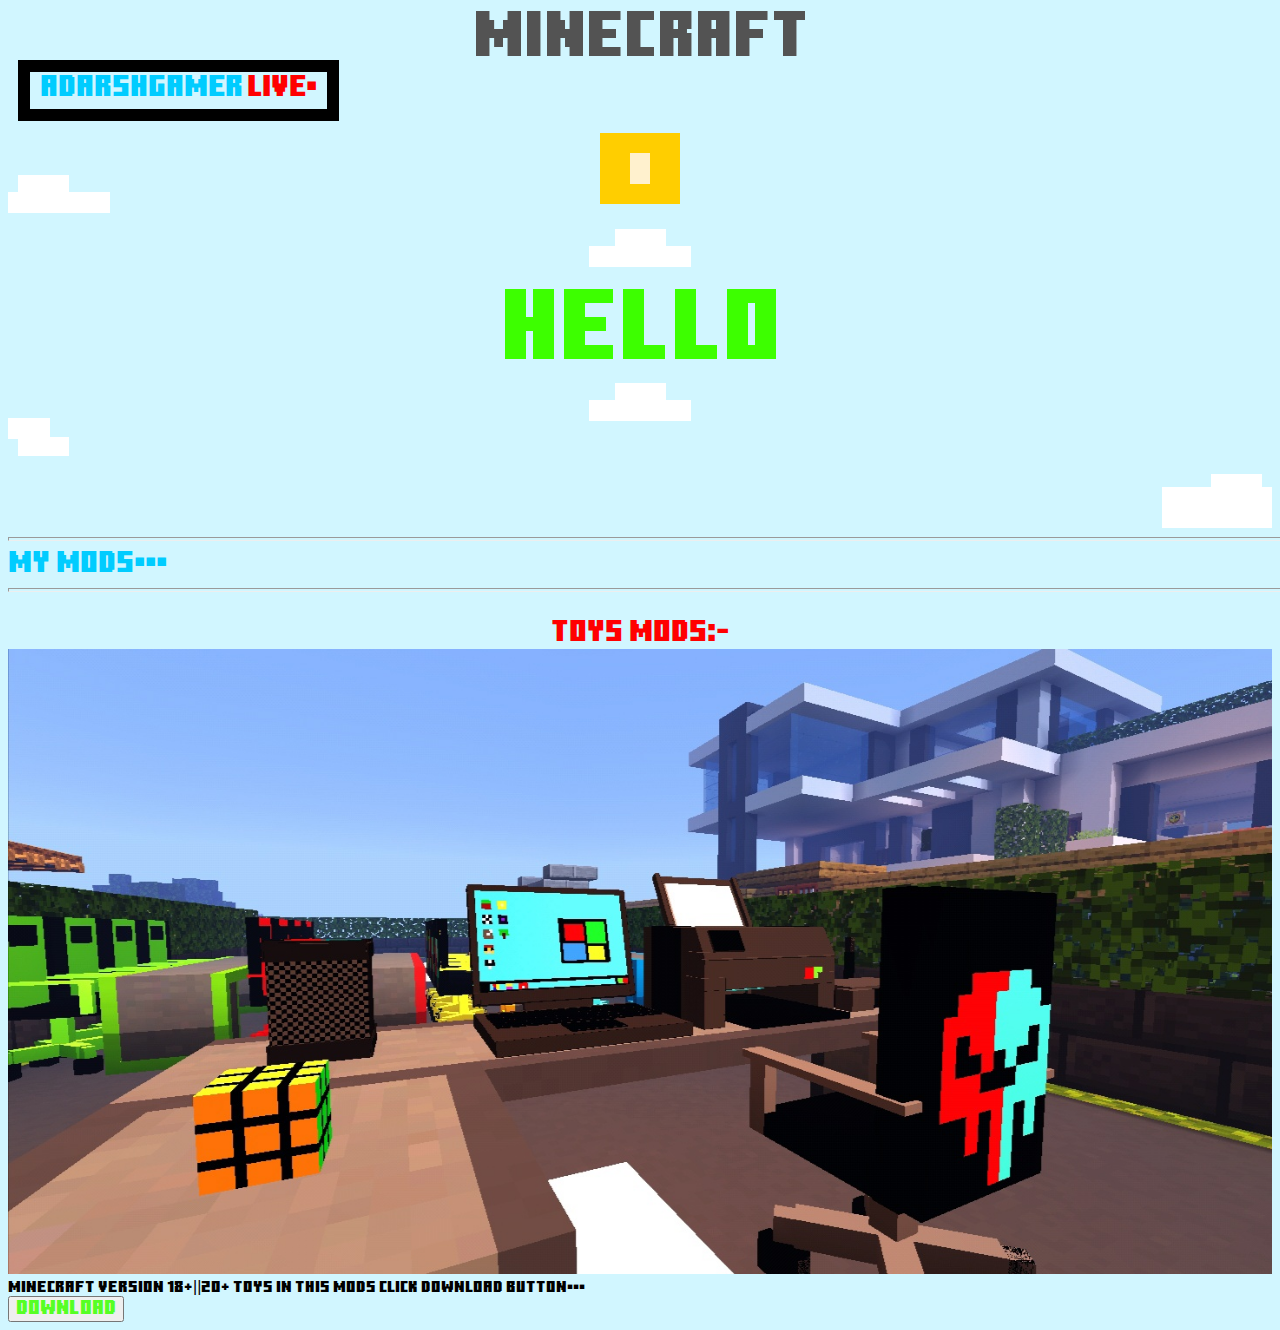
==== index.html @ 7203255c "Add files via upload" ====
<!DOCTYPE HTML>
<html>
  <e><center><e>MINECRAFT</e></center></e>
</html>
<html>
  <style>
    j {
      color: #3dff00;
      font-family: "Roblox", Sans-Serif;
      font-size: 100px;
    }
  </style>
</html>
<!DOCTYPE html>
<html lang="en">
  <head>
    <meta charset="UTF-8" />
    <meta http-equiv="X-UA-Compatible" content="IE=edge" />
    <meta name="viewport" content="width=device-width, initial-scale=1.0" />
    <title>AdarshgamerLive•</title>
</html>
<style>
   mine{
    background: #ffffff;
    color: #ffffff;
    font-size: 50px;
  }
     ci{
       color: #00ccff;
       font-size: 30px;
       font-family: "Roblox";
     }
     hi{
       color: #ff0000;
       font-size: 30px;
       font-family: "Roblox";
     }
</style>
<inf><ci>ADARSHGAMER</ci> <hi>LIVE•</hi></inf>
  <style>
     info{
      border: 10px solid #fff1ce;
      padding: 0px;
      margin: 10px
      text-align: left;
    }
    inf{
      border: 12px solid black;
      padding: 10px;
      margin: 10px;
      text-align: left;
    }
  </style>
</html>
<style>
@font-face {
  font-family: "Roblox";
  src: url(MinecraftTen-VGORe.ttf) format("truetype");
  font-weight: bold;
}
body {
  background-color: #d1f6ff;
}
e {
  font-size: 2em;
  font-family: "Roblox", sans-serif;
  font-weight: bold;
}
e,
e {
  margin: 0;
  color: #535353;
}
</style>
<br>
<html>
  <head>
    <style>
      k {
        border: 30px solid #ffce00;
        padding: 0px;
        margin: 10px;
        font-size: 10px;
        color: #ffffff;
      }
      l {
        border: solid #00ccff;
        border-width: 10px;
        padding: 0px;
        margin: 10px;
      }
   o {
        border: 1px solid #ffffff;
        border-left-width: 50px;
        padding: 0px;
        margin: 10px;
        color: #ffffff;
      }
      f {
        border: 2px solid #ffffff;
        border-left-width: 100px;
      }
      u {
        border: 2px solid #ffffff;
        border-right-width: 40px;
      }
        in {
            border: 2px solid #ffffff;
            border-width: 10px;
            border-left-width: 100px;
        }
         hr{
          width: 101%;
          height: 2px;
        }
    </style>
</html>
<br>
<br>
<br>
<center><k><info></info></k></center>
<o></o><br><f></f>
<html>
  <br>
  <br>
<center><o></o><br><f></f></center>
</html>
<br>
<center><j>HELLO</j></center>
<center><o></o><br><f></f></center><u></u><br><o></o>
       <h3 style="text-align: right"> 
<o></o><br><in></in>
</h3>
<hr>
<html>
  <ci>MY moDS•••</ci>
  <hr>
  <br>
  <center><hi>TOYs MODS:-</hi></center>
  <div class="rio">
  <img src="4.jpg">
  <style>
    img{
      height: 100%;
      width: 100%;
    }
    kal {
      font: 10px;
      font-family: "Roblox",Sans-Serif;
    }
    oo {
      color: #56ff24;
      font-size: 20px;
      font-family: "Roblox",Sans-Serif;
    }
    button{
      color: #00ccff;
    }
  </style>
  <kal>Minecraft version 18+||20+ Toys in this mods click Download button•••<br></kal>
  <html>
      <a href="Toys.html">
    </head>
  </html>
  <button><oo>Download</oo></button>
</div>
</html>
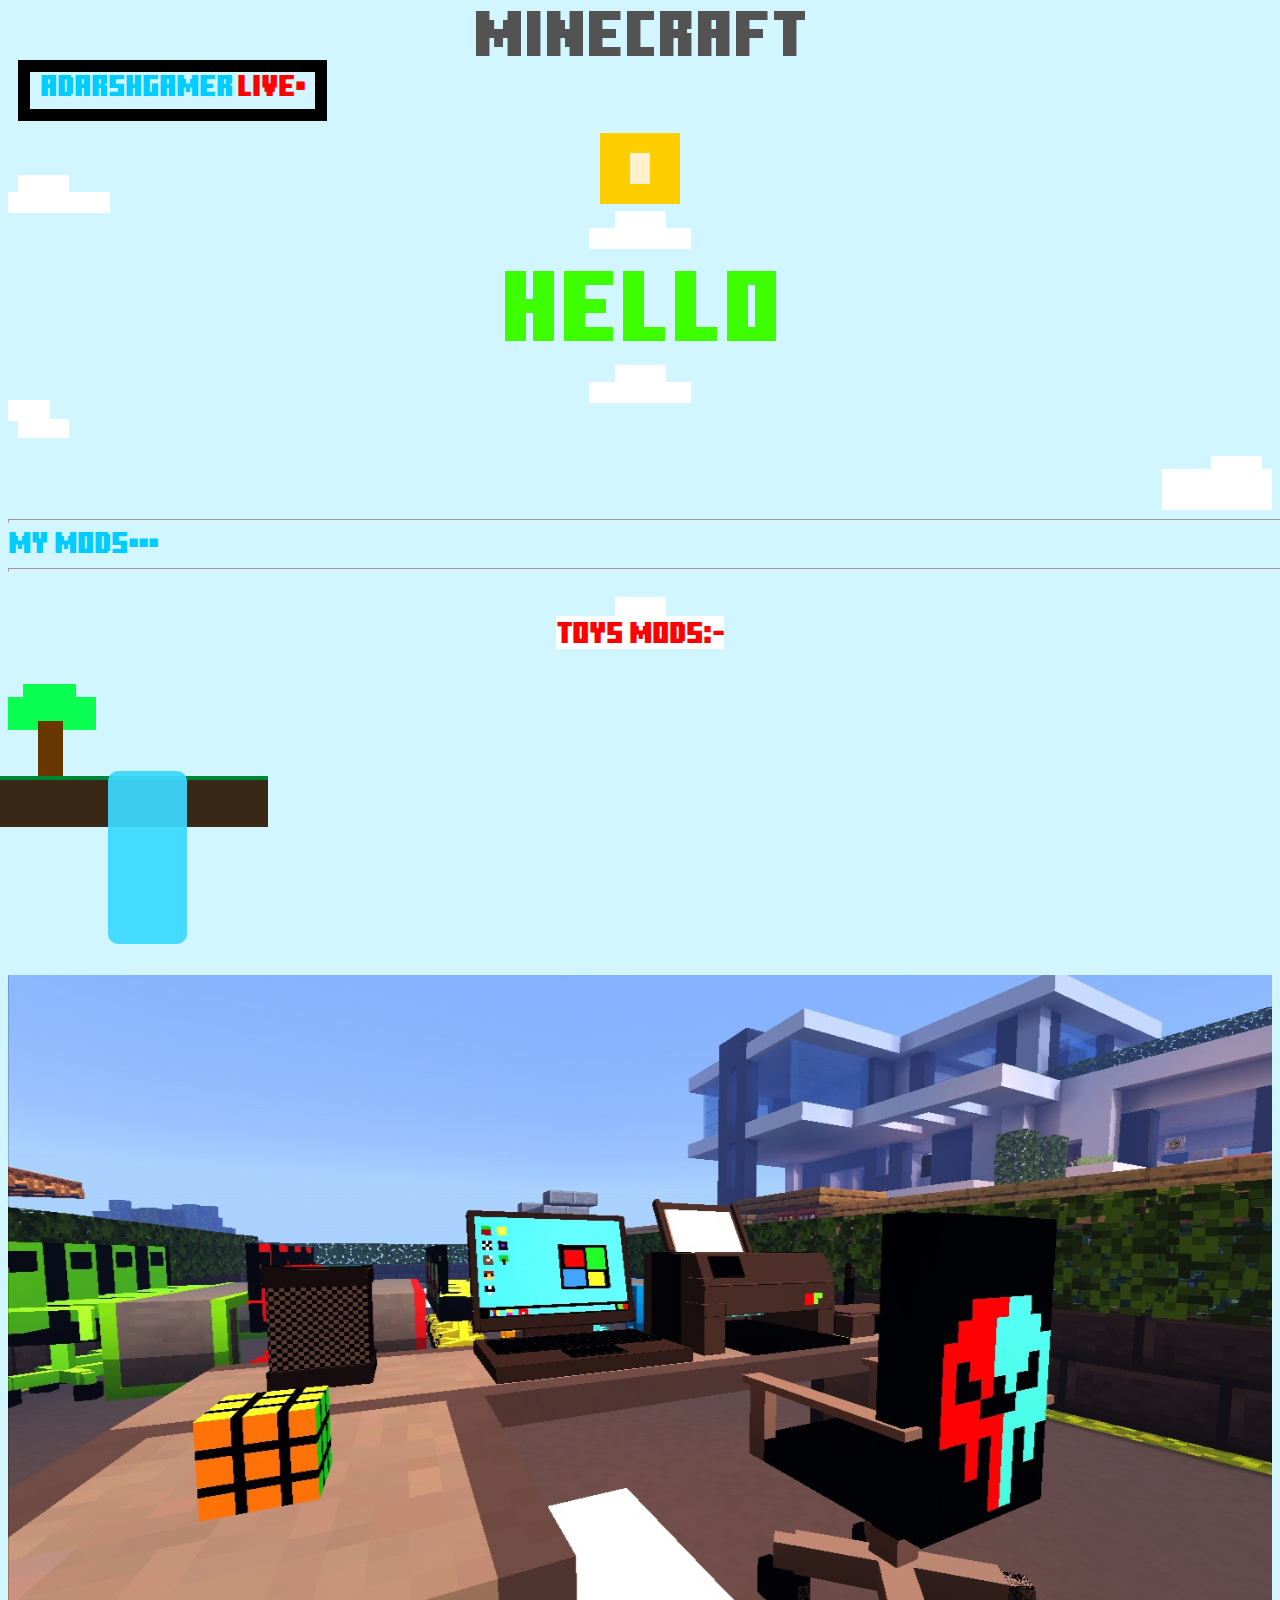
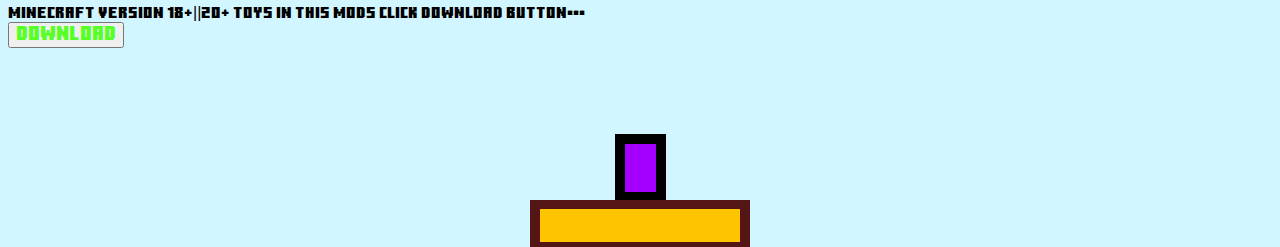
==== commit 1fcd6981: "Add files via upload" ====
--- a/index.html
+++ b/index.html
@@ -23,16 +23,16 @@
    mine{
     background: #ffffff;
     color: #ffffff;
-    font-size: 50px;
+    font-size: 30px;
   }
      ci{
        color: #00ccff;
-       font-size: 30px;
+       font-size: 29.5px;
        font-family: "Roblox";
      }
      hi{
        color: #ff0000;
-       font-size: 30px;
+       font-size: 29.5px;
        font-family: "Roblox";
      }
 </style>
@@ -121,8 +121,6 @@
 <center><k><info></info></k></center>
 <o></o><br><f></f>
 <html>
-  <br>
-  <br>
 <center><o></o><br><f></f></center>
 </html>
 <br>
@@ -136,14 +134,8 @@
   <ci>MY moDS•••</ci>
   <hr>
   <br>
-  <center><hi>TOYs MODS:-</hi></center>
-  <div class="rio">
-  <img src="4.jpg">
-  <style>
-    img{
-      height: 100%;
-      width: 100%;
-    }
+  <center><o></o><br><mine><hi>TOYs MODS:-<mine></hi></center>
+ <style>
     kal {
       font: 10px;
       font-family: "Roblox",Sans-Serif;
@@ -155,6 +147,86 @@
     }
     button{
       color: #00ccff;
+    }
+  </style>
+<html>
+  <br><br>
+  <style>
+    opo {
+      border: 3px solid #0aff52;
+      padding: 0px;
+      margin: 15px;
+      border-left-width: 50px;
+    }
+    pop {
+      border: 8px solid #0aff52;
+      padding: 0px;
+      border-left-width: 80px;
+      border-top-left-radius: ;
+    }
+    mom {
+      border: 20px solid #683800;
+      padding: 0px;
+      margin: 30px;
+      border-left-width: 5px;
+    }
+    bob {
+      border: 1px solid #008738;
+      padding: 0px;
+      margin: -100px;
+      border-left-width: 359px;
+    }
+    omo {
+      border: 15px solid #392815;
+      padding: 0px;
+      margin: -100px;
+      border-left-width: 345px;
+    }
+    bm {
+      border: 78px solid #3bd8ffee;
+      padding: 0px;
+      margin: 100px;
+      border-left-width: 1px;
+      border-top-left-radius: 10px;
+      border-top-right-radius: 10px;
+      border-bottom-right-radius: 10px;
+      border-bottom-left-radius: 10px;
+    }
+    mb {
+      border: 20px solid #541515;
+      padding: px;
+      border-left-width: 10px;
+      border-top-width: 10px;
+      border-right-width: 10px;
+    }
+    nc {
+      border: 20px solid ;
+      padding: px;
+      border-left-width: 10px;
+      border-top-width: 40px;
+      border-right-width: 10px;
+    }
+    om {
+      border: 1px solid #a400ff;
+      border-left-width: 30px;
+      border-top-width: 30px;
+    }
+    opk {
+      border: 0px solid #ffc400;
+      border-left-width: 200px;
+      border-top-width: 1px;
+      border-bottom-width: 15px;
+    }
+  </style>
+ <opo></opo><br><pop></pop><br><br><mom></mom><br><br><bob></bob><br><omo></omo><br><br><br><bm></bm>
+</html>
+<br><br><br><br><br><br><br>
+  <div class="rio">
+  <img src="4.jpg">
+  <style>
+    img{
+      height: 100%;
+      width: 100%;
     }
   </style>
   <kal>Minecraft version 18+||20+ Toys in this mods click Download button•••<br></kal>
@@ -164,4 +236,15 @@
   </html>
   <button><oo>Download</oo></button>
 </div>
-</html>+</html>
+<a href=""></a>
+<html>
+</html>
+<br>
+<br>
+<br>
+<br>
+<br>
+<br>
+<br>
+<center><nc><om></om></nc><br><br><mb><opk></opk></mb></center>
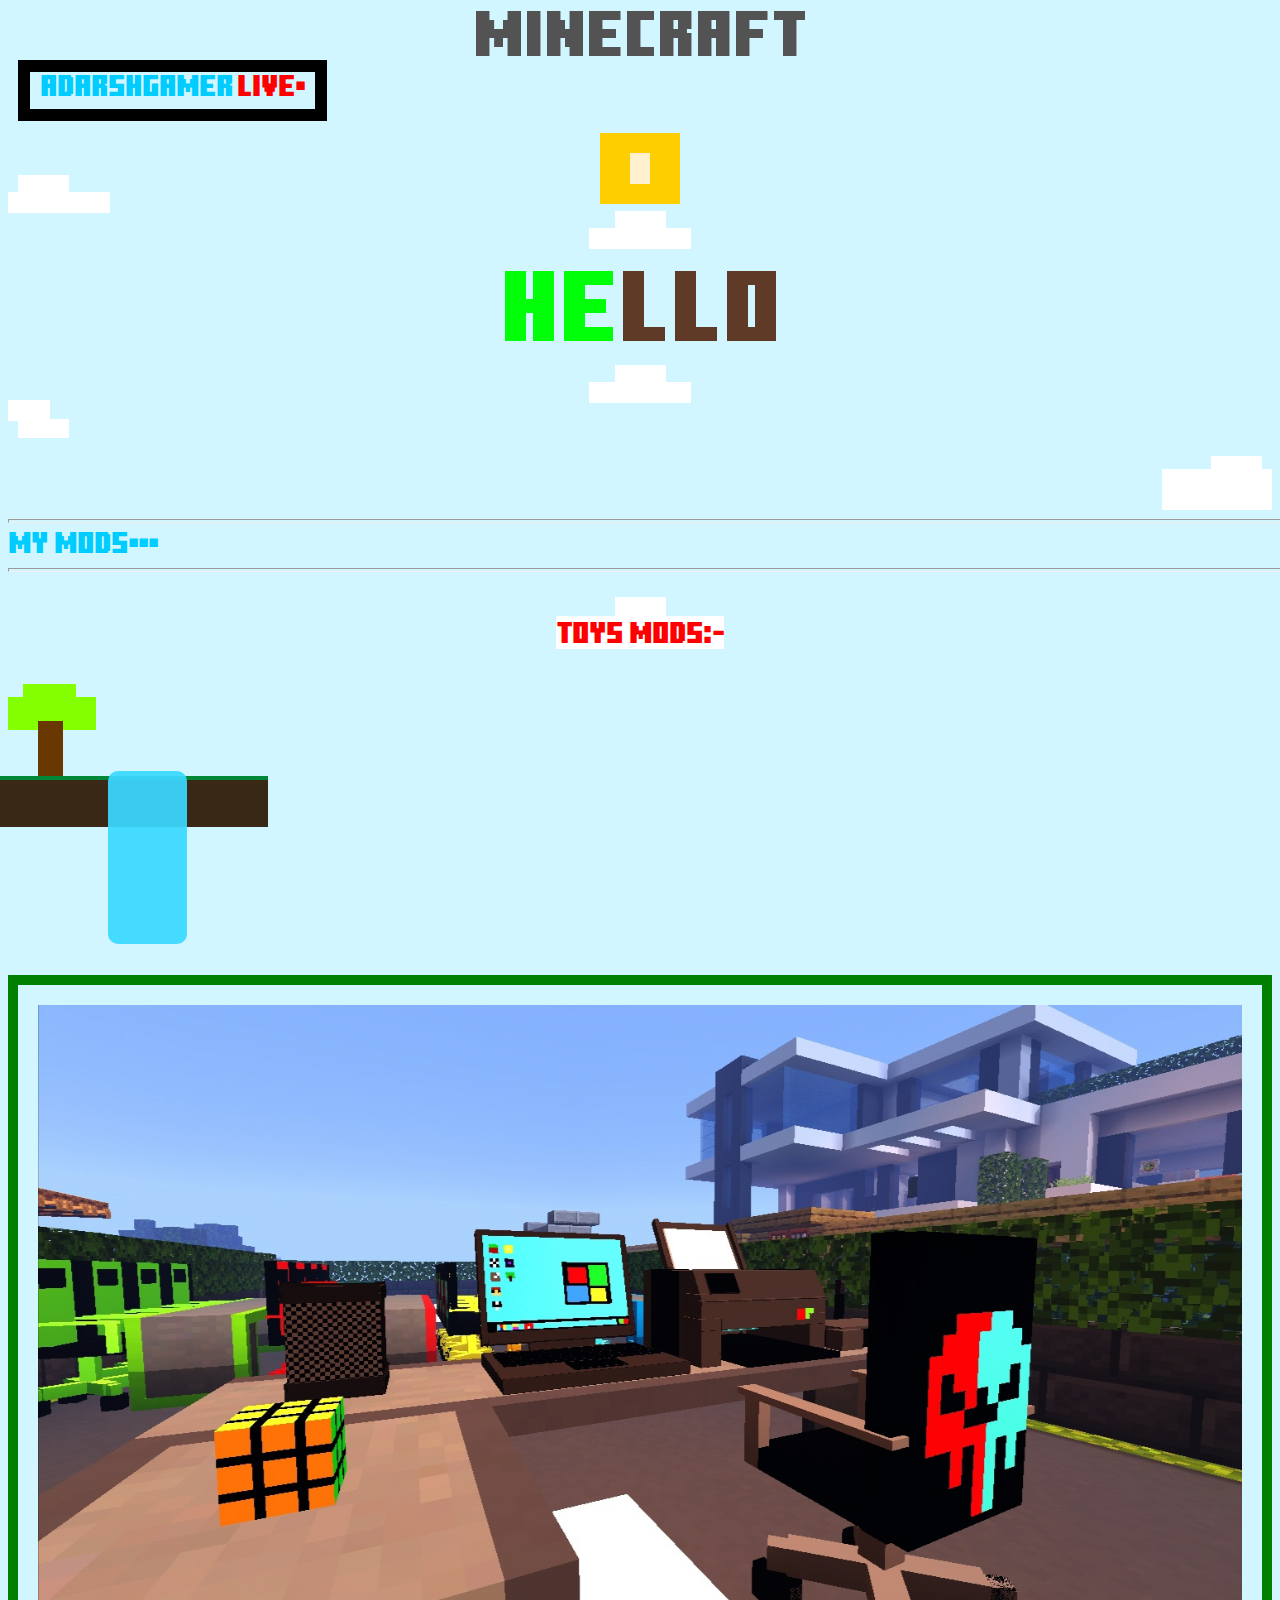
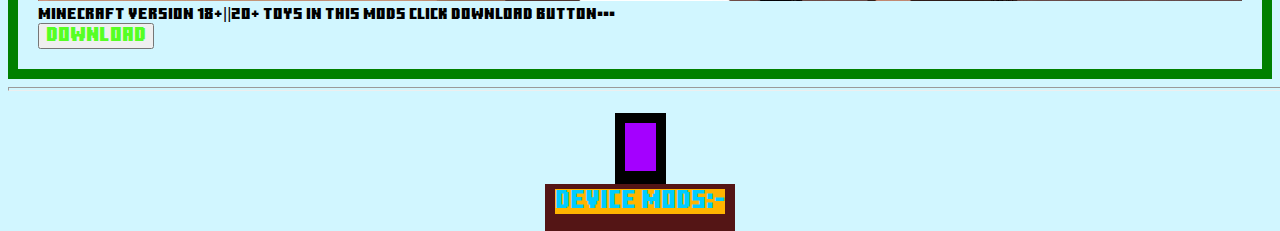
==== commit 4a8a3160: "Add files via upload" ====
--- a/index.html
+++ b/index.html
@@ -5,7 +5,12 @@
 <html>
   <style>
     j {
-      color: #3dff00;
+      color: #00ff09;
+      font-family: "Roblox", Sans-Serif;
+      font-size: 100px;
+    }
+    r {
+      color: #5f3a27;
       font-family: "Roblox", Sans-Serif;
       font-size: 100px;
     }
@@ -35,6 +40,12 @@
        font-size: 29.5px;
        font-family: "Roblox";
      }
+     mio {
+       background: #ffb400;
+       color: #00ccff;
+       font-size: 25px;
+       font-family: "Roblox",Sans-Serif;
+     }
 </style>
 <inf><ci>ADARSHGAMER</ci> <hi>LIVE•</hi></inf>
   <style>
@@ -124,7 +135,7 @@
 <center><o></o><br><f></f></center>
 </html>
 <br>
-<center><j>HELLO</j></center>
+<center><j>HE</j><r>LLO</r></center>
 <center><o></o><br><f></f></center><u></u><br><o></o>
        <h3 style="text-align: right"> 
 <o></o><br><in></in>
@@ -152,14 +163,22 @@
 <html>
   <br><br>
   <style>
+    .ingi{
+      border: 10px solid green;
+      padding: 20px;
+      margin: 10px
+      text-align: left;
+    }
+  </style>
+  <style>
     opo {
-      border: 3px solid #0aff52;
+      border: 3px solid #83ff00;
       padding: 0px;
       margin: 15px;
       border-left-width: 50px;
     }
     pop {
-      border: 8px solid #0aff52;
+      border: 8px solid #83ff00;
       padding: 0px;
       border-left-width: 80px;
       border-top-left-radius: ;
@@ -221,6 +240,7 @@
  <opo></opo><br><pop></pop><br><br><mom></mom><br><br><bob></bob><br><omo></omo><br><br><br><bm></bm>
 </html>
 <br><br><br><br><br><br><br>
+<div class="ingi">
   <div class="rio">
   <img src="4.jpg">
   <style>
@@ -236,15 +256,12 @@
   </html>
   <button><oo>Download</oo></button>
 </div>
-</html>
+</html></div>
 <a href=""></a>
 <html>
-</html>
-<br>
-<br>
-<br>
-<br>
-<br>
-<br>
-<br>
-<center><nc><om></om></nc><br><br><mb><opk></opk></mb></center>
+  <hr>
+</html>
+<br>
+<br>
+<br>
+<center><nc><om></om></nc><br><br><mb><mio>DEVICE MODS:-</mio></mb></center>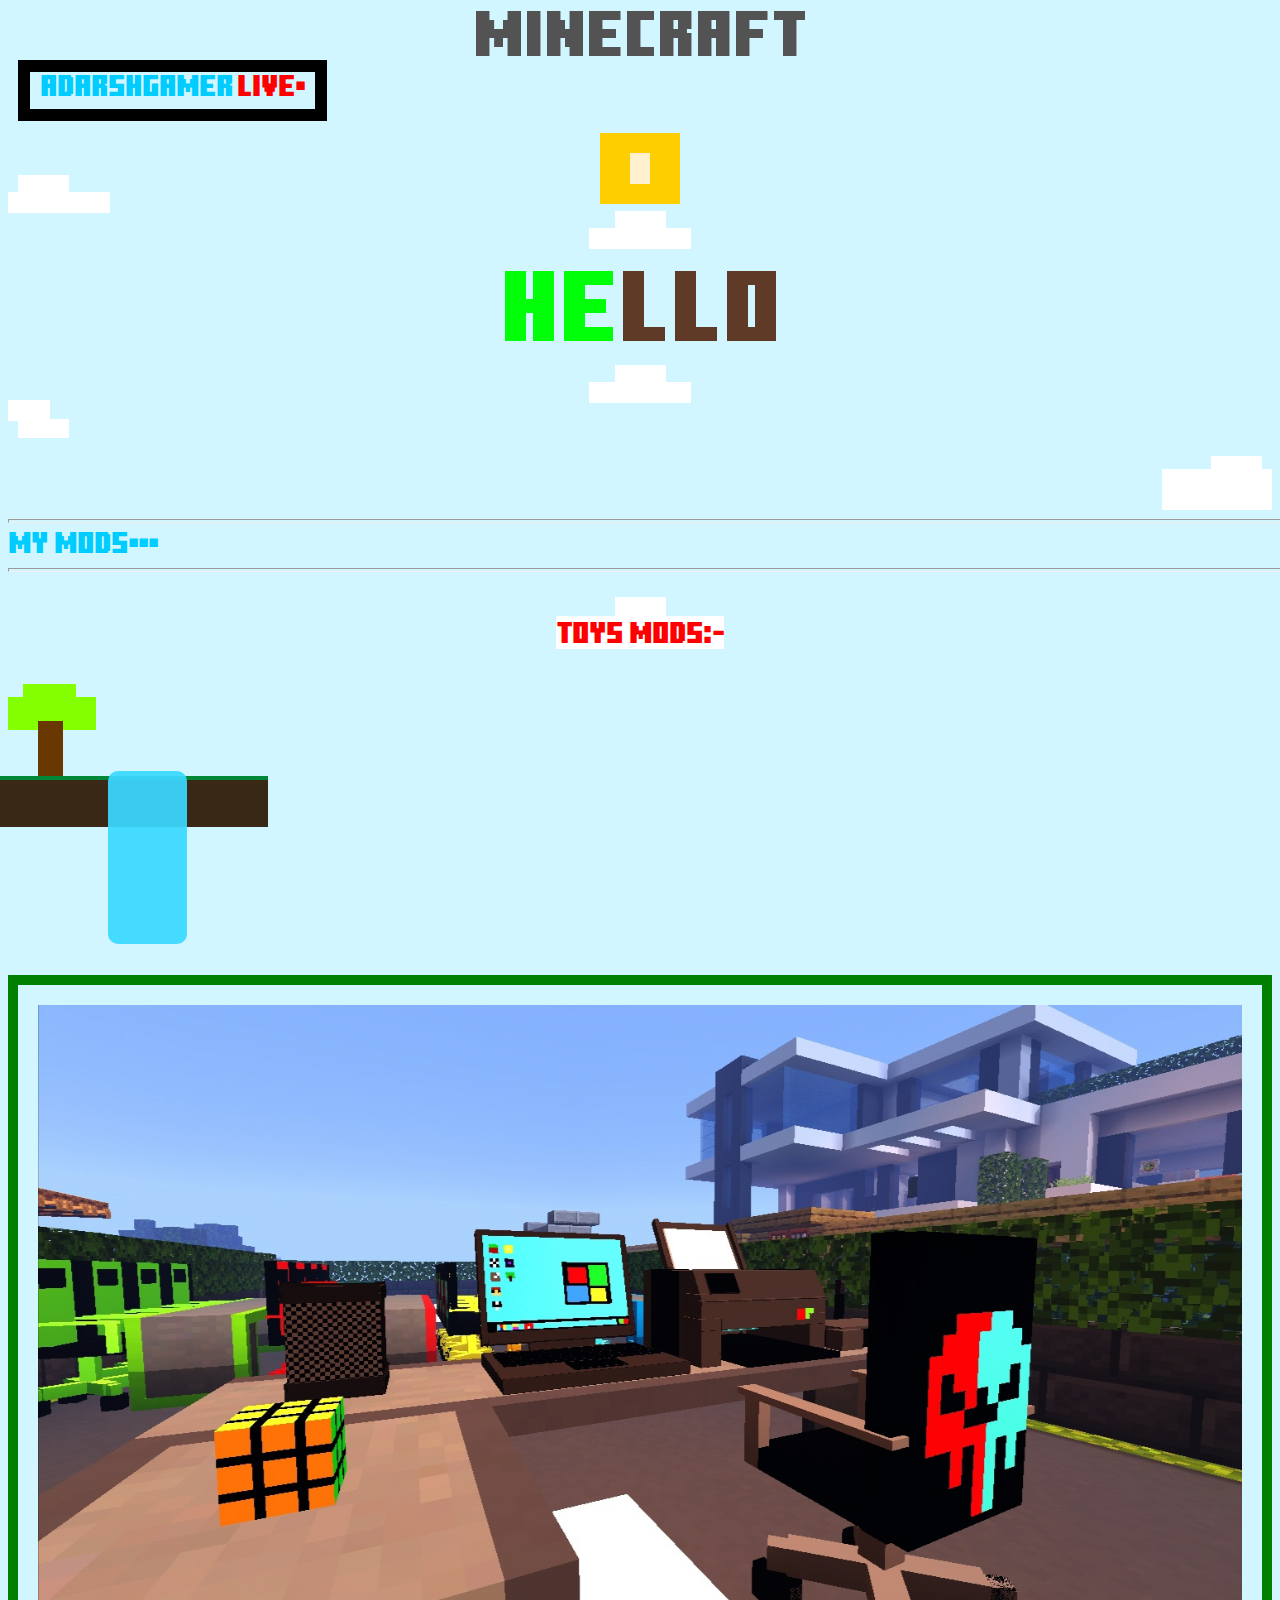
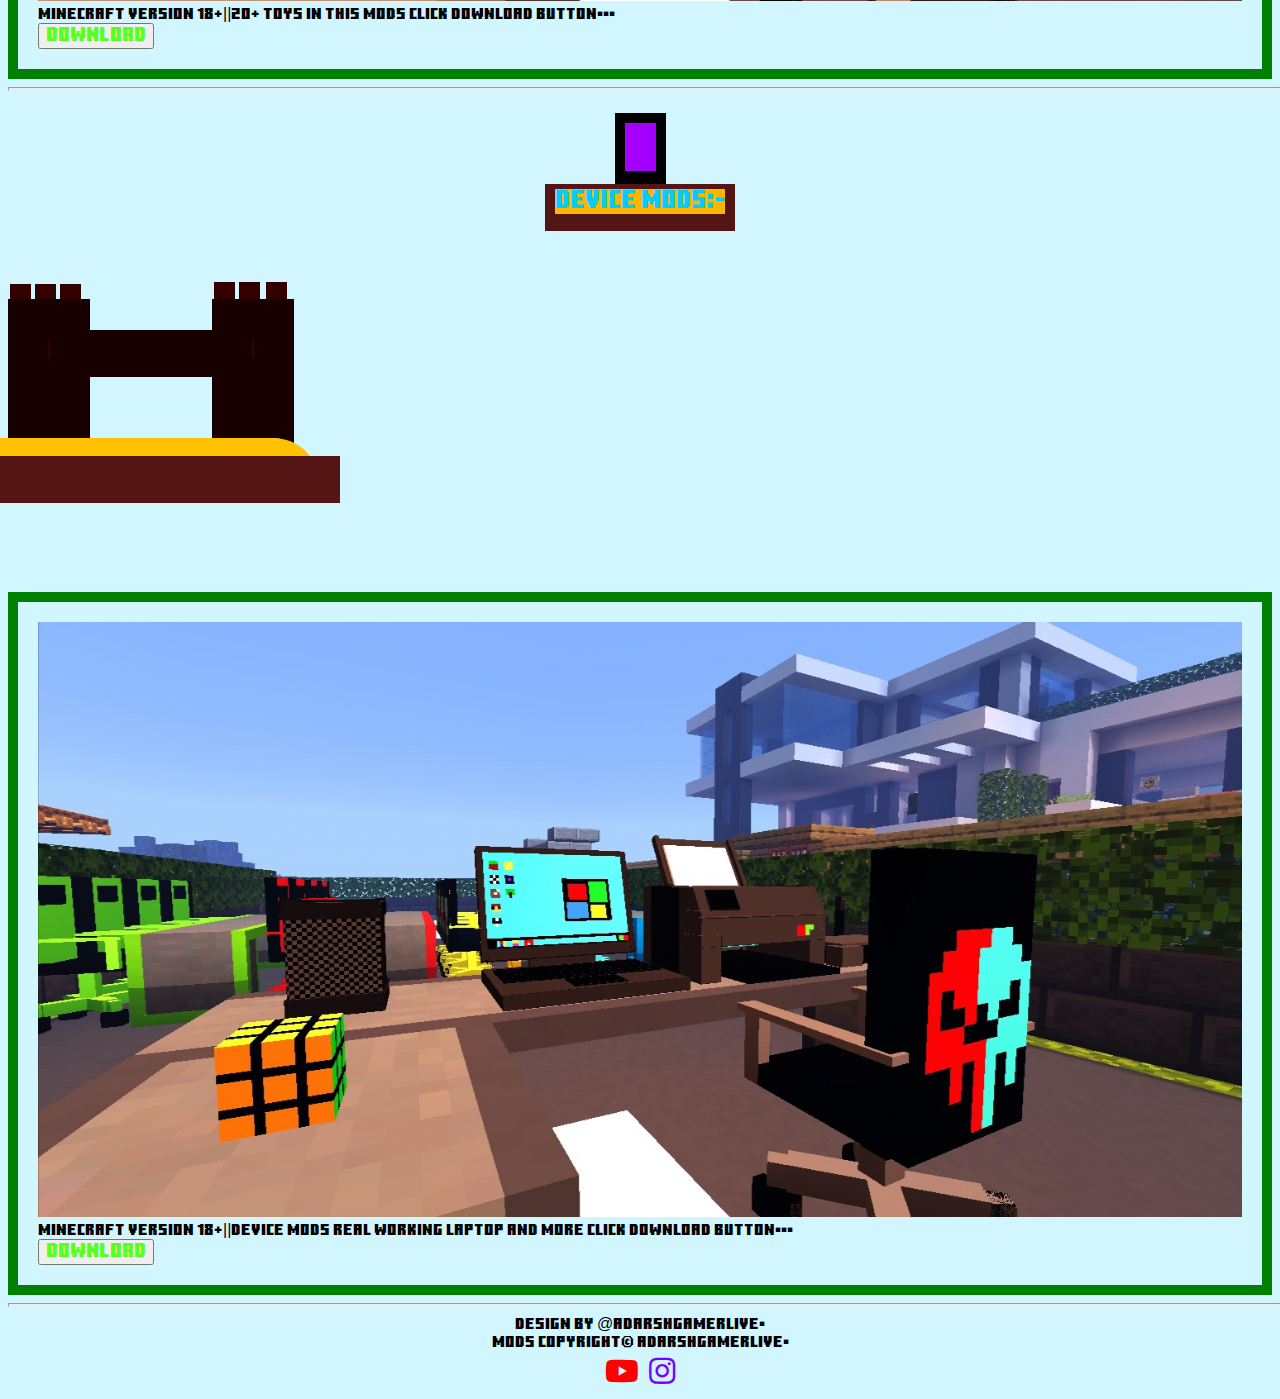
==== commit bd0a7fc0: "Add files via upload" ====
--- a/index.html
+++ b/index.html
@@ -1,4 +1,14 @@
 <!DOCTYPE HTML>
+<html>
+  <link rel="shortcut icon" href="icon.png">
+<link rel="apple-touch-icon" sizes="180x180" href="icon.png">
+<link rel="icon" type="image/png" sizes="32x32" href="icon.png">
+<link rel="icon" type="image/png" sizes="16x16" href="icon.png">
+<link rel="manifest" href="icon.png">
+<link rel="mask-icon" href="icon.png" color="#5bbad5">
+<meta name="msapplication-TileColor" content="#da532c">
+<meta name="theme-color" content="#ffffff">
+</html>
 <html>
   <e><center><e>MINECRAFT</e></center></e>
 </html>
@@ -264,4 +274,108 @@
 <br>
 <br>
 <br>
-<center><nc><om></om></nc><br><br><mb><mio>DEVICE MODS:-</mio></mb></center>+<center><nc><om></om></nc><br><br><mb><mio>DEVICE MODS:-</mio></mb></center>
+  </html>
+  <br><br>
+  <html><style>
+    oeo {
+      border: 20px solid #330000;
+      border-bottom-width: 100px;
+      border-right-width: 1px;
+      margin: 2px;
+    }
+    ko {
+      border: 40px solid #190000;
+      border-bottom-width: 100px;
+      padding: 1px;
+    }
+    mol {
+      border: 40px solid #190000;
+      border-bottom-width: 20px;
+      border-top-width: 10px;
+      border-left-width: 100px;
+      border-right-width: 50px;
+    }
+    eoe {
+      border: 20px solid #330000;
+      border-bottom-width: 1px;
+      border-right-width: 1px;
+      border-top-width: 58px;
+      margin: -25px;
+    }
+    joj {
+      border: 20px solid #330000;
+      border-bottom-width: 10pxpx;
+      border-right-width: 1px;
+      border-top-width: 58px;
+      margin: -23px;
+    }
+    mv {
+      border: 40px solid #ffc100;
+      border-bottom-width: 20px;
+      border-top-width: 10px;
+      border-left-width: 280px;
+      border-top-right-radius: 50px;
+      margin: -8px;
+    }
+    vm {
+      border: 40px solid #541515;
+      border-bottom-width: 20px;
+      border-top-width: 10px;
+      border-left-width: 300px;
+      margin: -8px;
+    }
+  </style>
+  <br><br><br>
+  <oeo></oeo><oeo></oeo><oeo></oeo><br><br><ko></ko><mol></mol>||||||||||||||||<eoe></eoe><joj></joj><joj></joj><ko></ko><br><br><br><br><br><br><mv></mv><br><vm></vm>
+  </html>
+</html>
+<br><br><br><br><br><br><br>
+<div class="ingi">
+  <div class="rio">
+  <img src="4.jpg">
+  <style>
+    img{
+      height: 100%;
+      width: 100%;
+    }
+  </style>
+  <kal>Minecraft version 18+||Device mods real working laptop and more click Download button•••<br></kal>
+  <html>
+      <a href="Toys.html">
+    </head>
+  </html>
+  <button><oo>Download</oo></button>
+</div>
+</html></div>
+<a href=""></a>
+<html>
+  <hr>
+  </html>
+<link rel="stylesheet" href="https://cdnjs.cloudflare.com/ajax/libs/font-awesome/5.15.3/css/all.min.css"/>
+<center>
+    <ii>Design by @AdarshgamerLive•
+    <br>Mods copyright© AdarshgamerLive•</ii>     <div class="button">
+            <div class="icon">
+              <a href="https://youtube.com/channel/UCxV3Etv1kEWNTRDdJlK_ZKw" target="_blank">
+            <b class="fab fa-youtube"></b><a href=></a><a href="https://www.instagram.com/adarshgamer_live/" target="_blank"><oi class="fab fa-instagram"></oi>
+</center>
+</html>
+<html>
+  <style>
+    b {
+      color: #ff0000;
+      font-size: 30px;
+      margin: 5px;
+    }
+    ii {
+      color: #000000;
+      font-family: "Roblox",Sans-Serif;
+    }
+    oi {
+      color: #7900ff;
+      font-size: 30px;
+      margin: 5px;
+    }
+  </style>
+</html>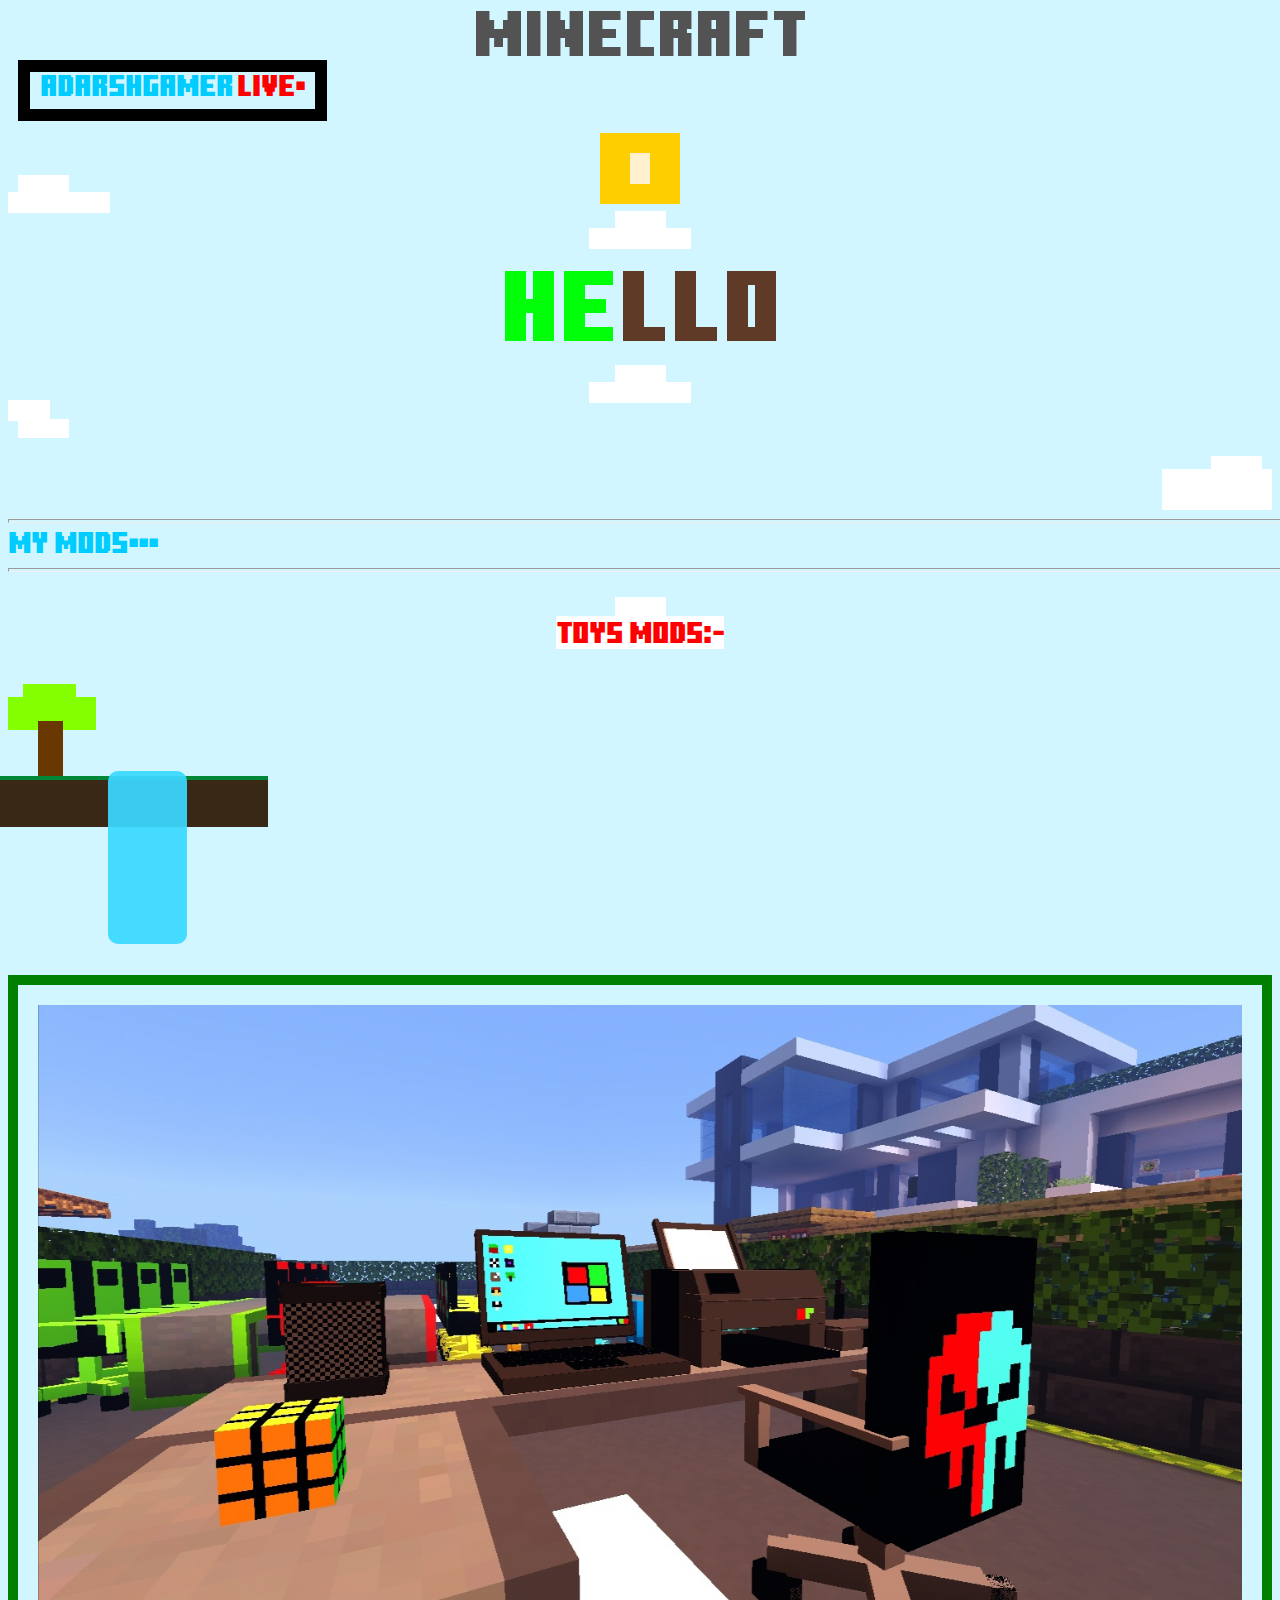
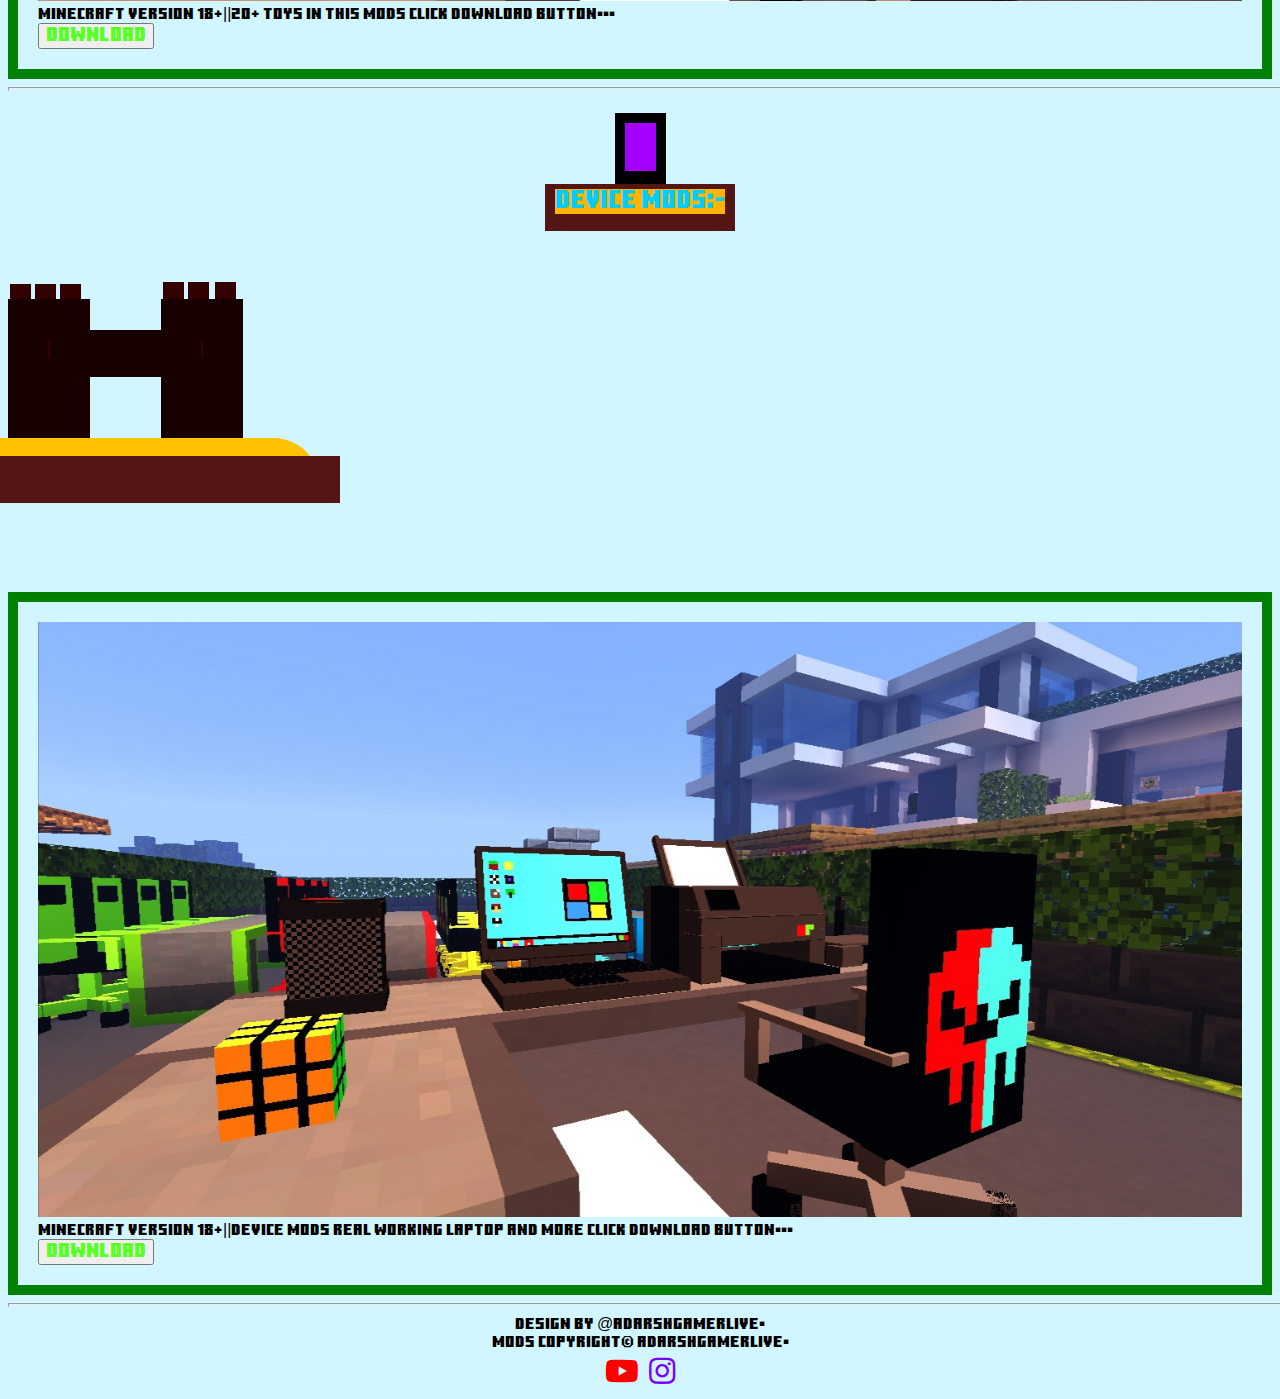
==== commit 6f22a009: "Add files via upload" ====
--- a/index.html
+++ b/index.html
@@ -327,7 +327,7 @@
     }
   </style>
   <br><br><br>
-  <oeo></oeo><oeo></oeo><oeo></oeo><br><br><ko></ko><mol></mol>||||||||||||||||<eoe></eoe><joj></joj><joj></joj><ko></ko><br><br><br><br><br><br><mv></mv><br><vm></vm>
+  <oeo></oeo><oeo></oeo><oeo></oeo><br><br><ko></ko><mol></mol><eoe></eoe><joj></joj><joj></joj><ko></ko><br><br><br><br><br><br><mv></mv><br><vm></vm>
   </html>
 </html>
 <br><br><br><br><br><br><br>
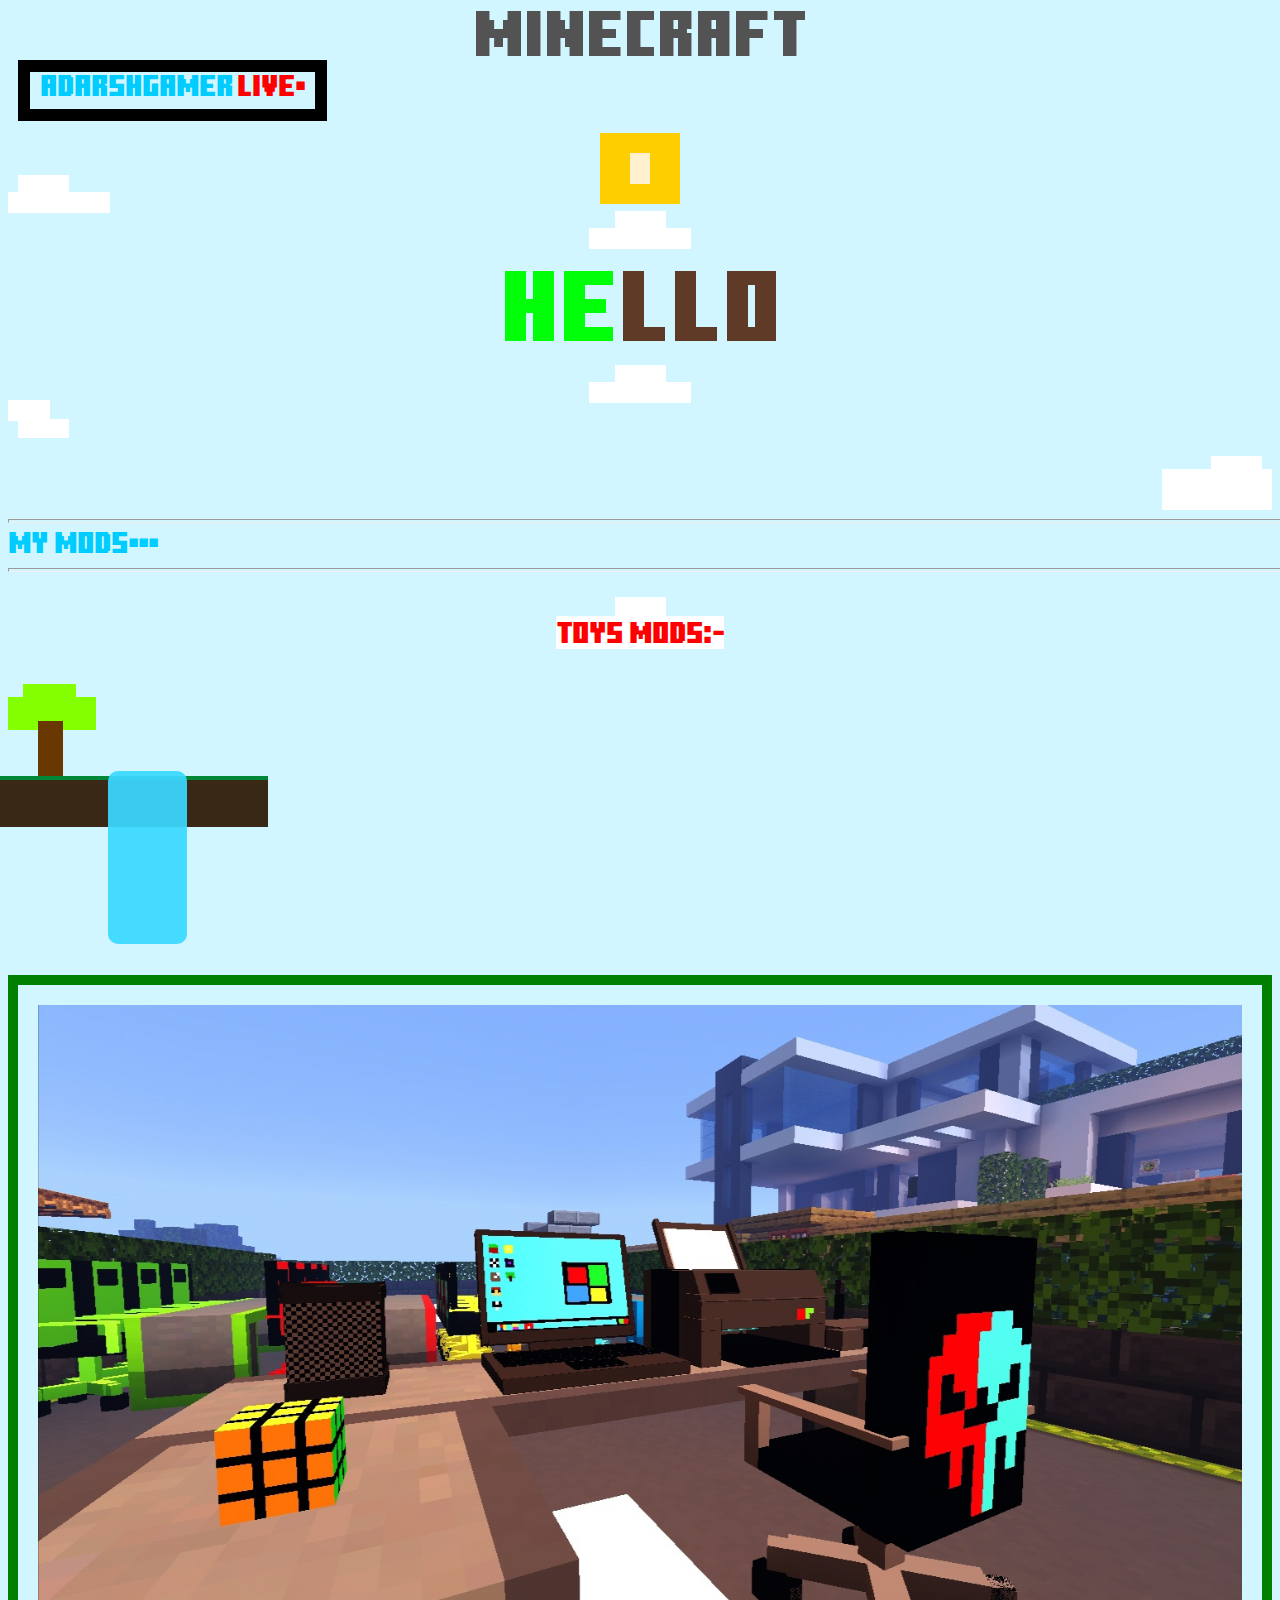
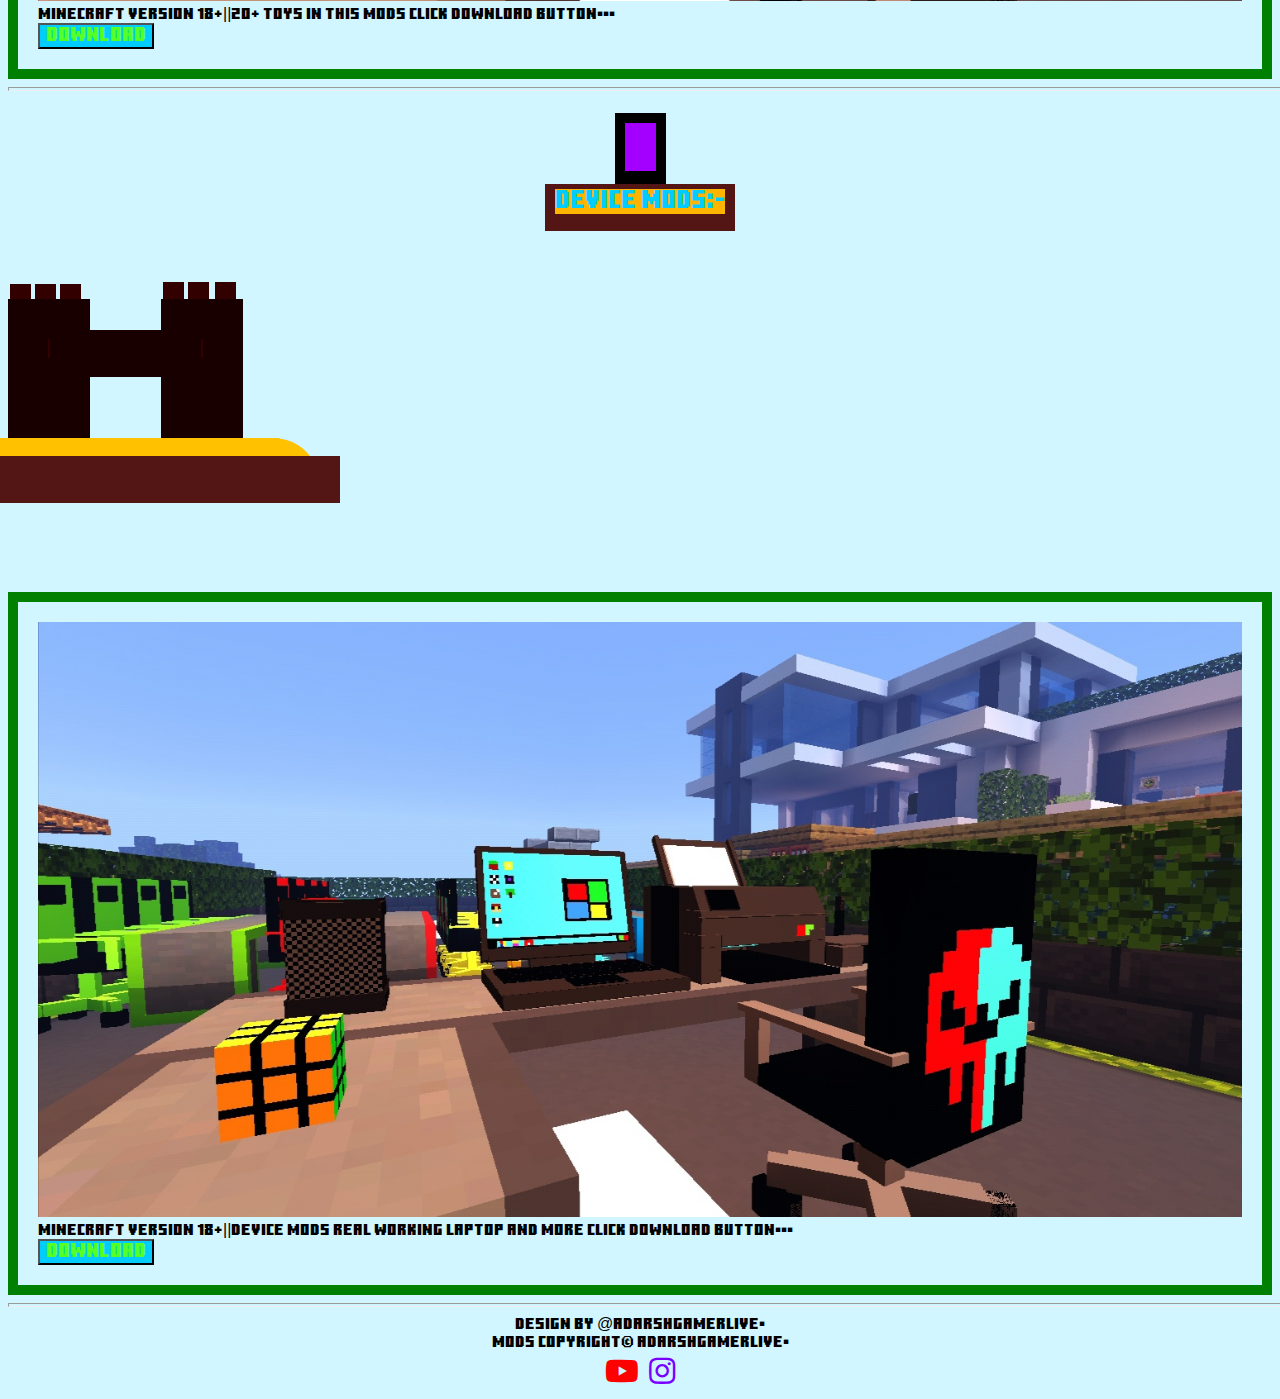
==== commit e416d722: "Add files via upload" ====
--- a/index.html
+++ b/index.html
@@ -168,6 +168,7 @@
     }
     button{
       color: #00ccff;
+      background-color: #00ccff;
     }
   </style>
 <html>
@@ -261,7 +262,7 @@
   </style>
   <kal>Minecraft version 18+||20+ Toys in this mods click Download button•••<br></kal>
   <html>
-      <a href="Toys.html">
+      <a href="index2.html">
     </head>
   </html>
   <button><oo>Download</oo></button>
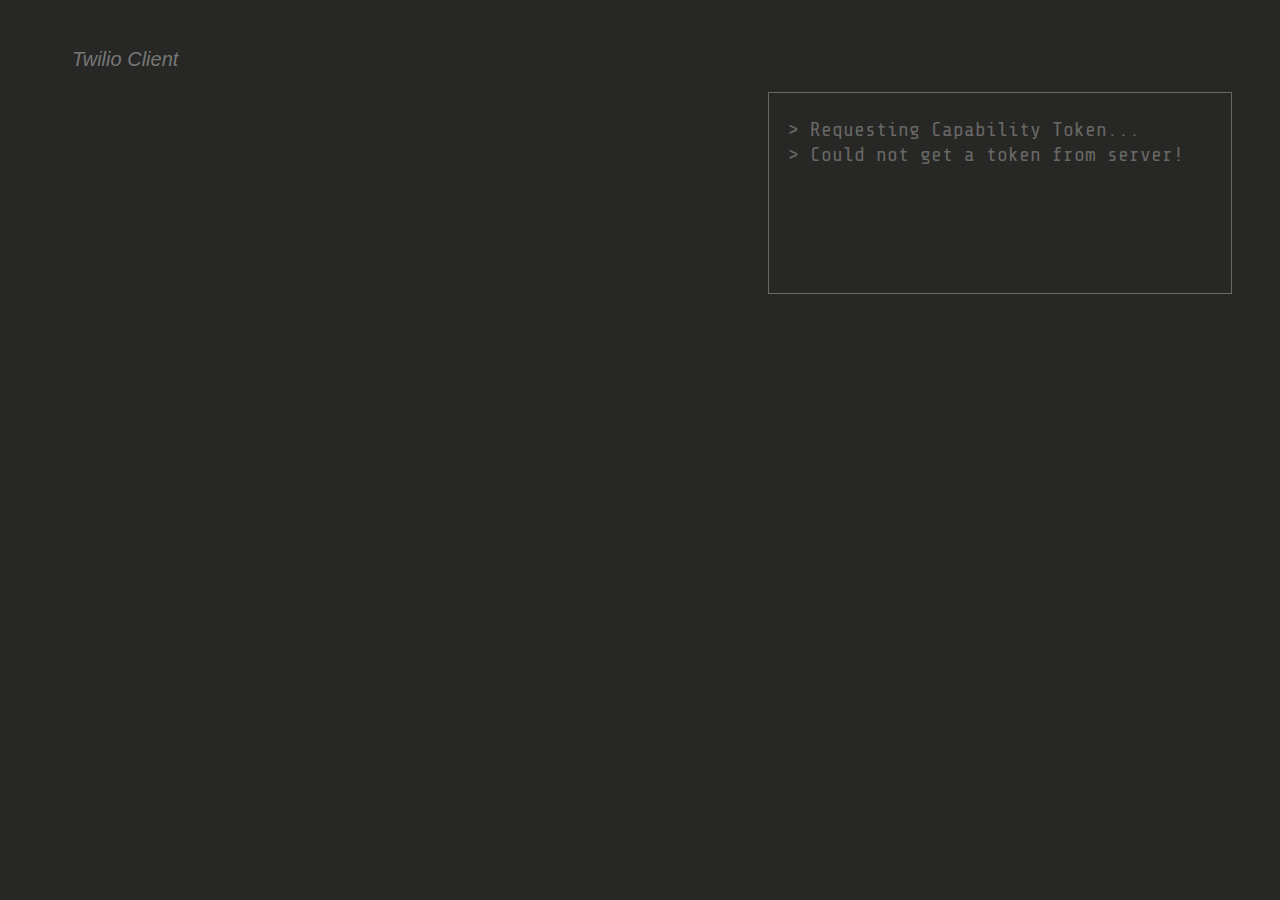
==== commit 8f91daaa: "Add files via upload" ====
--- a/index.html
+++ b/index.html
@@ -1,382 +1,39 @@
-<!DOCTYPE HTML>
+<!DOCTYPE html>
 <html>
-  <link rel="shortcut icon" href="icon.png">
-<link rel="apple-touch-icon" sizes="180x180" href="icon.png">
-<link rel="icon" type="image/png" sizes="32x32" href="icon.png">
-<link rel="icon" type="image/png" sizes="16x16" href="icon.png">
-<link rel="manifest" href="icon.png">
-<link rel="mask-icon" href="icon.png" color="#5bbad5">
-<meta name="msapplication-TileColor" content="#da532c">
-<meta name="theme-color" content="#ffffff">
+<head>
+  <title>Twilio Client Quickstart</title>
+  <link rel="stylesheet" href="site.css">
+</head>
+<body>
+  <div id="controls">
+    <div id="info">
+      <p class="instructions">Twilio Client</p>
+      <div id="client-name"></div>
+      <div id="output-selection">
+        <label>Ringtone Devices</label>
+        <select id="ringtone-devices" multiple></select>
+        <label>Speaker Devices</label>
+        <select id="speaker-devices" multiple></select><br/>
+        <a id="get-devices">Seeing unknown devices?</a>
+      </div>
+    </div>
+    <div id="call-controls">
+      <p class="instructions">Make a Call:</p>
+      <input id="phone-number" type="text" placeholder="Enter a phone # or client name" />
+      <button id="button-call">Call</button>
+      <button id="button-hangup">Hangup</button>
+      <div id="volume-indicators">
+        <label>Mic Volume</label>
+        <div id="input-volume"></div><br/><br/>
+        <label>Speaker Volume</label>
+        <div id="output-volume"></div>
+      </div>
+    </div>
+    <div id="log"></div>
+  </div>
+
+  <script type="text/javascript"
+  src="twilio.min.js"></script>  <script src="jquery.min.js"></script>
+  <script src="quickstart.js"></script>
+</body>
 </html>
-<html>
-  <e><center><e>MINECRAFT</e></center></e>
-</html>
-<html>
-  <style>
-    j {
-      color: #00ff09;
-      font-family: "Roblox", Sans-Serif;
-      font-size: 100px;
-    }
-    r {
-      color: #5f3a27;
-      font-family: "Roblox", Sans-Serif;
-      font-size: 100px;
-    }
-  </style>
-</html>
-<!DOCTYPE html>
-<html lang="en">
-  <head>
-    <meta charset="UTF-8" />
-    <meta http-equiv="X-UA-Compatible" content="IE=edge" />
-    <meta name="viewport" content="width=device-width, initial-scale=1.0" />
-    <title>AdarshgamerLive•</title>
-</html>
-<style>
-   mine{
-    background: #ffffff;
-    color: #ffffff;
-    font-size: 30px;
-  }
-     ci{
-       color: #00ccff;
-       font-size: 29.5px;
-       font-family: "Roblox";
-     }
-     hi{
-       color: #ff0000;
-       font-size: 29.5px;
-       font-family: "Roblox";
-     }
-     mio {
-       background: #ffb400;
-       color: #00ccff;
-       font-size: 25px;
-       font-family: "Roblox",Sans-Serif;
-     }
-</style>
-<inf><ci>ADARSHGAMER</ci> <hi>LIVE•</hi></inf>
-  <style>
-     info{
-      border: 10px solid #fff1ce;
-      padding: 0px;
-      margin: 10px
-      text-align: left;
-    }
-    inf{
-      border: 12px solid black;
-      padding: 10px;
-      margin: 10px;
-      text-align: left;
-    }
-  </style>
-</html>
-<style>
-@font-face {
-  font-family: "Roblox";
-  src: url(MinecraftTen-VGORe.ttf) format("truetype");
-  font-weight: bold;
-}
-body {
-  background-color: #d1f6ff;
-}
-e {
-  font-size: 2em;
-  font-family: "Roblox", sans-serif;
-  font-weight: bold;
-}
-e,
-e {
-  margin: 0;
-  color: #535353;
-}
-</style>
-<br>
-<html>
-  <head>
-    <style>
-      k {
-        border: 30px solid #ffce00;
-        padding: 0px;
-        margin: 10px;
-        font-size: 10px;
-        color: #ffffff;
-      }
-      l {
-        border: solid #00ccff;
-        border-width: 10px;
-        padding: 0px;
-        margin: 10px;
-      }
-   o {
-        border: 1px solid #ffffff;
-        border-left-width: 50px;
-        padding: 0px;
-        margin: 10px;
-        color: #ffffff;
-      }
-      f {
-        border: 2px solid #ffffff;
-        border-left-width: 100px;
-      }
-      u {
-        border: 2px solid #ffffff;
-        border-right-width: 40px;
-      }
-        in {
-            border: 2px solid #ffffff;
-            border-width: 10px;
-            border-left-width: 100px;
-        }
-         hr{
-          width: 101%;
-          height: 2px;
-        }
-    </style>
-</html>
-<br>
-<br>
-<br>
-<center><k><info></info></k></center>
-<o></o><br><f></f>
-<html>
-<center><o></o><br><f></f></center>
-</html>
-<br>
-<center><j>HE</j><r>LLO</r></center>
-<center><o></o><br><f></f></center><u></u><br><o></o>
-       <h3 style="text-align: right"> 
-<o></o><br><in></in>
-</h3>
-<hr>
-<html>
-  <ci>MY moDS•••</ci>
-  <hr>
-  <br>
-  <center><o></o><br><mine><hi>TOYs MODS:-<mine></hi></center>
- <style>
-    kal {
-      font: 10px;
-      font-family: "Roblox",Sans-Serif;
-    }
-    oo {
-      color: #56ff24;
-      font-size: 20px;
-      font-family: "Roblox",Sans-Serif;
-    }
-    button{
-      color: #00ccff;
-      background-color: #00ccff;
-    }
-  </style>
-<html>
-  <br><br>
-  <style>
-    .ingi{
-      border: 10px solid green;
-      padding: 20px;
-      margin: 10px
-      text-align: left;
-    }
-  </style>
-  <style>
-    opo {
-      border: 3px solid #83ff00;
-      padding: 0px;
-      margin: 15px;
-      border-left-width: 50px;
-    }
-    pop {
-      border: 8px solid #83ff00;
-      padding: 0px;
-      border-left-width: 80px;
-      border-top-left-radius: ;
-    }
-    mom {
-      border: 20px solid #683800;
-      padding: 0px;
-      margin: 30px;
-      border-left-width: 5px;
-    }
-    bob {
-      border: 1px solid #008738;
-      padding: 0px;
-      margin: -100px;
-      border-left-width: 359px;
-    }
-    omo {
-      border: 15px solid #392815;
-      padding: 0px;
-      margin: -100px;
-      border-left-width: 345px;
-    }
-    bm {
-      border: 78px solid #3bd8ffee;
-      padding: 0px;
-      margin: 100px;
-      border-left-width: 1px;
-      border-top-left-radius: 10px;
-      border-top-right-radius: 10px;
-      border-bottom-right-radius: 10px;
-      border-bottom-left-radius: 10px;
-    }
-    mb {
-      border: 20px solid #541515;
-      padding: px;
-      border-left-width: 10px;
-      border-top-width: 10px;
-      border-right-width: 10px;
-    }
-    nc {
-      border: 20px solid ;
-      padding: px;
-      border-left-width: 10px;
-      border-top-width: 40px;
-      border-right-width: 10px;
-    }
-    om {
-      border: 1px solid #a400ff;
-      border-left-width: 30px;
-      border-top-width: 30px;
-    }
-    opk {
-      border: 0px solid #ffc400;
-      border-left-width: 200px;
-      border-top-width: 1px;
-      border-bottom-width: 15px;
-    }
-  </style>
- <opo></opo><br><pop></pop><br><br><mom></mom><br><br><bob></bob><br><omo></omo><br><br><br><bm></bm>
-</html>
-<br><br><br><br><br><br><br>
-<div class="ingi">
-  <div class="rio">
-  <img src="4.jpg">
-  <style>
-    img{
-      height: 100%;
-      width: 100%;
-    }
-  </style>
-  <kal>Minecraft version 18+||20+ Toys in this mods click Download button•••<br></kal>
-  <html>
-      <a href="index2.html">
-    </head>
-  </html>
-  <button><oo>Download</oo></button>
-</div>
-</html></div>
-<a href=""></a>
-<html>
-  <hr>
-</html>
-<br>
-<br>
-<br>
-<center><nc><om></om></nc><br><br><mb><mio>DEVICE MODS:-</mio></mb></center>
-  </html>
-  <br><br>
-  <html><style>
-    oeo {
-      border: 20px solid #330000;
-      border-bottom-width: 100px;
-      border-right-width: 1px;
-      margin: 2px;
-    }
-    ko {
-      border: 40px solid #190000;
-      border-bottom-width: 100px;
-      padding: 1px;
-    }
-    mol {
-      border: 40px solid #190000;
-      border-bottom-width: 20px;
-      border-top-width: 10px;
-      border-left-width: 100px;
-      border-right-width: 50px;
-    }
-    eoe {
-      border: 20px solid #330000;
-      border-bottom-width: 1px;
-      border-right-width: 1px;
-      border-top-width: 58px;
-      margin: -25px;
-    }
-    joj {
-      border: 20px solid #330000;
-      border-bottom-width: 10pxpx;
-      border-right-width: 1px;
-      border-top-width: 58px;
-      margin: -23px;
-    }
-    mv {
-      border: 40px solid #ffc100;
-      border-bottom-width: 20px;
-      border-top-width: 10px;
-      border-left-width: 280px;
-      border-top-right-radius: 50px;
-      margin: -8px;
-    }
-    vm {
-      border: 40px solid #541515;
-      border-bottom-width: 20px;
-      border-top-width: 10px;
-      border-left-width: 300px;
-      margin: -8px;
-    }
-  </style>
-  <br><br><br>
-  <oeo></oeo><oeo></oeo><oeo></oeo><br><br><ko></ko><mol></mol><eoe></eoe><joj></joj><joj></joj><ko></ko><br><br><br><br><br><br><mv></mv><br><vm></vm>
-  </html>
-</html>
-<br><br><br><br><br><br><br>
-<div class="ingi">
-  <div class="rio">
-  <img src="4.jpg">
-  <style>
-    img{
-      height: 100%;
-      width: 100%;
-    }
-  </style>
-  <kal>Minecraft version 18+||Device mods real working laptop and more click Download button•••<br></kal>
-  <html>
-      <a href="Toys.html">
-    </head>
-  </html>
-  <button><oo>Download</oo></button>
-</div>
-</html></div>
-<a href=""></a>
-<html>
-  <hr>
-  </html>
-<link rel="stylesheet" href="https://cdnjs.cloudflare.com/ajax/libs/font-awesome/5.15.3/css/all.min.css"/>
-<center>
-    <ii>Design by @AdarshgamerLive•
-    <br>Mods copyright© AdarshgamerLive•</ii>     <div class="button">
-            <div class="icon">
-              <a href="https://youtube.com/channel/UCxV3Etv1kEWNTRDdJlK_ZKw" target="_blank">
-            <b class="fab fa-youtube"></b><a href=></a><a href="https://www.instagram.com/adarshgamer_live/" target="_blank"><oi class="fab fa-instagram"></oi>
-</center>
-</html>
-<html>
-  <style>
-    b {
-      color: #ff0000;
-      font-size: 30px;
-      margin: 5px;
-    }
-    ii {
-      color: #000000;
-      font-family: "Roblox",Sans-Serif;
-    }
-    oi {
-      color: #7900ff;
-      font-size: 30px;
-      margin: 5px;
-    }
-  </style>
-</html>--- a/site.css
+++ b/site.css
@@ -0,0 +1,148 @@
+﻿@import url(https://fonts.googleapis.com/css?family=Share+Tech+Mono);
+
+body,
+p {
+  padding: 0;
+  margin: 0;
+}
+
+body {
+  background: #272726;
+}
+
+label {
+  text-align: left;
+  font-family: Helvetica, sans-serif;
+  font-size: 1.25em;
+  color: #777776;
+  display: block;
+}
+
+div#controls {
+  padding: 3em;
+  max-width: 1200px;
+  margin: 0 auto;
+}
+
+  div#controls div {
+    float: left;
+  }
+
+    div#controls div#call-controls,
+    div#controls div#info {
+      width: 16em;
+      margin: 0 1.5em;
+      text-align: center;
+    }
+      div#controls div#info div#output-selection {
+        display: none;
+      }
+
+      div#controls div#info a {
+        font-size: 1.1em;
+        color: khaki;
+        text-decoration: underline;
+        cursor: pointer;
+      }
+
+      div#controls div#info select {
+        width: 300px;
+        height: 60px;
+        margin-bottom: 2em;
+      }
+
+      div#controls div#info label {
+        width: 300px;
+      }
+
+      div#controls div#call-controls div#volume-indicators {
+        display: none;
+        padding: 10px;
+        margin-top: 20px;
+        width: 500px;
+        text-align: left;
+      }
+
+        div#controls div#call-controls div#volume-indicators > div {
+          display: block;
+          height: 20px;
+          width: 0;
+        }
+
+  div#controls p.instructions {
+    text-align: left;
+    margin-bottom: 1em;
+    font-family: Helvetica-LightOblique, Helvetica, sans-serif;
+    font-style: oblique;
+    font-size: 1.25em;
+    color: #777776;
+  }
+
+  div#controls div#info #client-name {
+    text-align: left;
+    margin-bottom: 1em;
+    font-family: "Helvetica Light", Helvetica, sans-serif;
+    font-size: 1.25em;
+    color: #777776;
+  }
+
+  div#controls button {
+    width: 15em;
+    height: 2.5em;
+    margin-top: 1.75em;
+    border-radius: 1em;
+    font-family: "Helvetica Light", Helvetica, sans-serif;
+    font-size: .8em;
+    font-weight: lighter;
+    outline: 0;
+  }
+
+    div#controls button:active {
+      position: relative;
+      top: 1px;
+    }
+
+  div#controls div#call-controls {
+    display: none;
+  }
+
+    div#controls div#call-controls input {
+      font-family: Helvetica-LightOblique, Helvetica, sans-serif;
+      font-style: oblique;
+      font-size: 1em;
+      width: 100%;
+      height: 2.5em;
+      padding: .5em;
+      display: block;
+    }
+
+    div#controls div#call-controls button {
+      color: #fff;
+      background: 0 0;
+      border: 1px solid #686865;
+    }
+
+      div#controls div#call-controls button#button-hangup {
+        display: none;
+      }
+
+  div#controls div#log {
+    border: 1px solid #686865;
+    width: 35%;
+    height: 9.5em;
+    margin-top: 2.75em;
+    text-align: left;
+    padding: 1.5em;
+    float: right;
+    overflow-y: scroll;
+  }
+
+    div#controls div#log p {
+      color: #686865;
+      font-family: 'Share Tech Mono', 'Courier New', Courier, fixed-width;
+      font-size: 1.25em;
+      line-height: 1.25em;
+      margin-left: 1em;
+      text-indent: -1.25em;
+      width: 90%;
+    }
